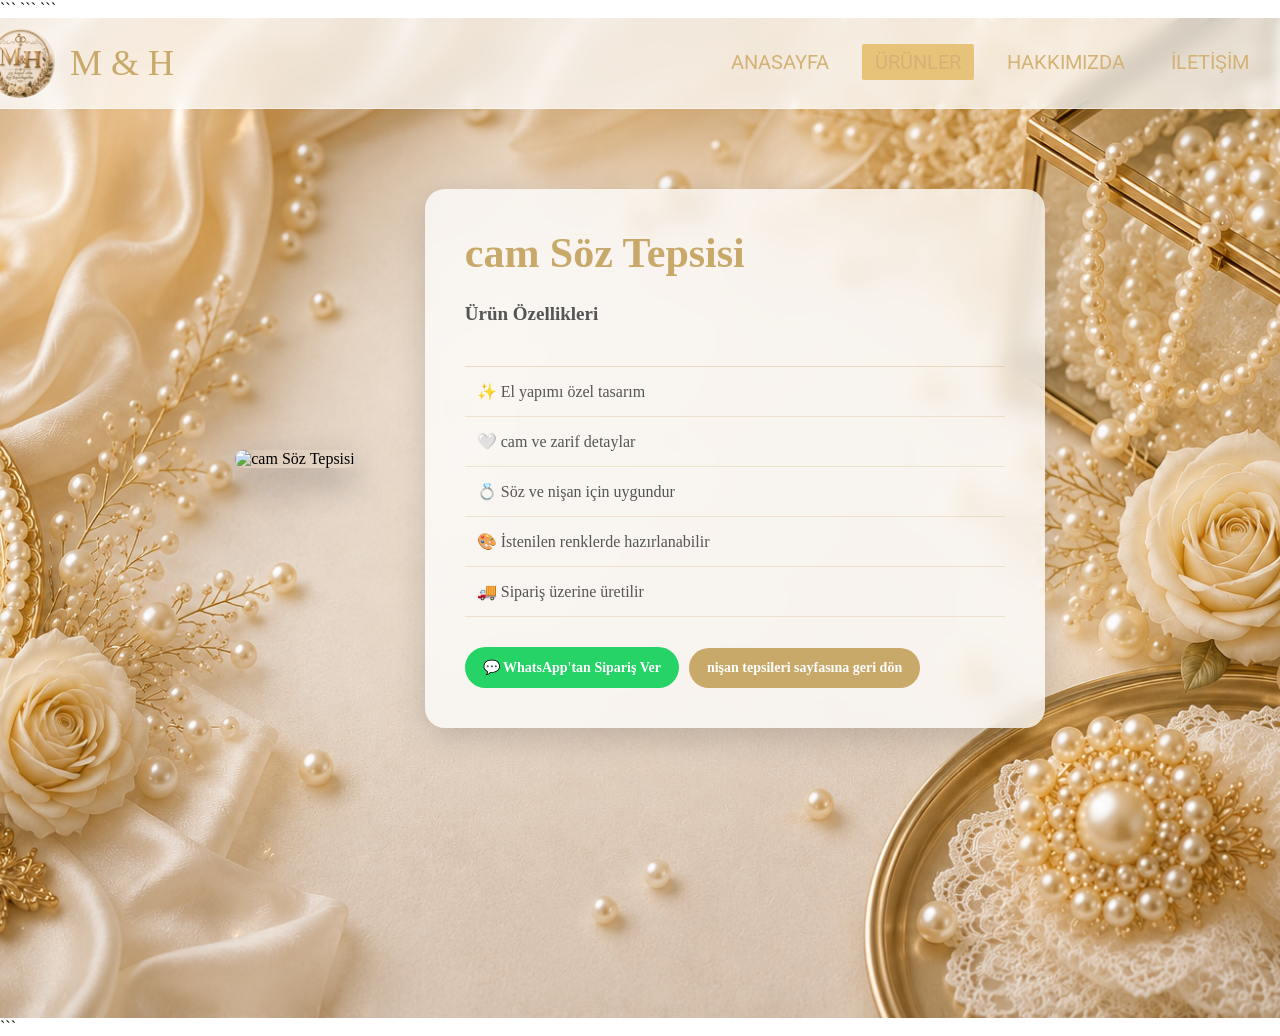
==== cam-tepsi.html @ 26f8a6e5 "Add files via upload" ====
<!DOCTYPE html>

<html lang="tr">

<head>
    <meta charset="UTF-8">
    <meta name="viewport" content="width=device-width, initial-scale=1.0">

```
<title>cam Söz Tepsisi | M&H Organizasyon</title>

<link rel="stylesheet" href="style.css">
```

</head>

<body>

```
<div class="container urunler">

    <div class="navbar">

        <div class="logo">
            <img src="logo.jpg.jpeg" alt="M&H Logo">
            <a href="index.html">M & H</a>
        </div>

        <ul>
            <li><a href="index.html">ANASAYFA</a></li>
            <li><a href="urunler.html" class="active">ÜRÜNLER</a></li>
            <li><a href="hakkimizda.html">HAKKIMIZDA</a></li>
            <li><a href="iletisim.html">İLETİŞİM</a></li>
        </ul>

    </div>


    <div class="product-detail">

        <div class="product-image">

            <img src="urunler/cam-tepsi.jpg"
                 alt="cam Söz Tepsisi">

        </div>


        <div class="product-info">

            <h1>cam Söz Tepsisi</h1>

            <p>
                <strong>Ürün Özellikleri</strong>
            </p>


            <ul class="product-features">

                <li>✨ El yapımı özel tasarım</li>

                <li>🤍 cam ve zarif detaylar</li>

                <li>💍 Söz ve nişan için uygundur</li>

                <li>🎨 İstenilen renklerde hazırlanabilir</li>

                <li>🚚 Sipariş üzerine üretilir</li>

            </ul>

            <div class="product-buttons">

                 <a 
href="https://wa.me/905074590803?text=Merhaba%2C%20Cam%20Tepsi%20hakk%C4%B1nda%20bilgi%20almak%20ve%20sipari%C5%9F%20vermek%20istiyorum."
class="whatsapp-btn"
target="_blank">

💬 WhatsApp'tan Sipariş Ver

</a>


            <a href="nisan-tepsileri.html" class="back-btn">

                nişan tepsileri sayfasına geri dön

            </a>
            </div>
           

        </div>

    </div>

</div>
```

</body>

</html>
---- style.css ----
@import url('https://fonts.googleapis.com/css2?family=Roboto:ital,wght@0,100..900;1,100..900&display=swap');
*{
    margin: 0;
    padding: 0;
}

.container{
    background: url("image.jpg.png");
    height: 100vh;
    background-size: cover;
    background-position: center;
    background-repeat: no-repeat;
}


.navbar{
    width:100%;
    height:90px;

    display:flex;
    justify-content:space-between;
    align-items:center;

    padding:0 10px;

    background:rgba(255,255,255,0.35);

    backdrop-filter: blur(12px);
    -webkit-backdrop-filter: blur(12px);

    border-bottom:1px solid rgba(255,255,255,.4);
}



.navbar .logo{
 
    display: flex;
    align-items: center;
    margin-left: -25px;
   
} 
.navbar .logo img{
    width: 70px;
    height: 70px;
    border-radius: 50%;
    object-fit: cover;
}
.navbar .logo a{

    text-decoration: none;
    font-size: 36px;
    color:#C8A96A;
    margin-left:15px;

}

.navbar ul{
  
  float: right;
  margin-right: 20px;  

}
.navbar ul li{
    list-style:none;
    display: inline-block;
    margin: 0 8px;line-height: 80px;
}
.navbar ul li a{
    color:#d4b276;
    text-decoration: none;
    font-size: 20px;
    padding: 6px 13px;
    font-family: "Roboto", sans-serif;
    transition: .3s;
}

.navbar ul li a.active,
.navbar ul li a:hover{
    background: #e7c279;
    border-radius: 2px;
}
.container .center{
    text-align: center;
    padding-top: 120px;
    font-family: sans-serif;
    user-select: none;
}

.center h1{
    color: #C8A96A;
    font-size: 70px;
    font-weight: bold;
    text-align: center;
}

.center h2{
    color: #C8A96A;
    font-size: 50px;
    font-weight: bold;
    margin-top: 10px;
    text-align: center;
}

.products{
    display: flex;
    justify-content: center;
    margin-top: 60px;
}
.center .buttons{
    margin: 35px 280px;
}
.buttons button{
    height: 50px;
    width: 150px;
    font-size: 19px;
  font-weight: bold;
    color:#C8A96A;
    background:#edf5f8;
    border:solid 1px rgb(132, 208, 220);
    cursor:pointer;
    outline:none;
    border-radius:25px;
    transition:3s;
}

.buttons button:hover{
    background:#C8A96A;
}

.urunler{
    background: url("urunler.jpg.png");
    min-height: 100vh;
    padding-bottom: 100px;
    background-size: cover;
    background-position: center;
    background-repeat: no-repeat;
}


.buttons a{
    text-decoration: none;
}
.products{
    width: 90%;
    margin: 40px auto 80px;
    display: flex;
    justify-content: center;
    gap: 30px;
    flex-wrap: wrap;
}
.product-card{
    width: 320px;
    background: rgba(255,255,255,0.90);
    border-radius: 20px;
    overflow: hidden;
    box-shadow: 0 10px 25px rgba(0,0,0,0.20);
    transition: 0.3s;
    padding-bottom: 20px;
}

.product-card:hover{
    transform: translateY(-10px);
}

.product-card img{
    width: 100%;
    height: 250px;
    object-fit: cover;
}

.product-card h3{
    margin-top: 15px;
    text-align: center;
    color: #C8A96A;
    font-size: 24px;
}

.product-card p{
    text-align: center;
    color: #555;
    padding: 10px 20px;
}

.product-card a{
    display: block;
    width: 120px;
    margin: 20px auto 0;
    padding: 10px;
    text-align: center;
    background: #C8A96A;
    color: white;
    text-decoration: none;
    border-radius: 30px;
    transition: .3s;
}

.product-card a:hover{
    background: #b89454;
}

.products{
    width: 90%;
    margin: 80px auto;
    display: flex;
    align-items: center;
    justify-content: center;
    gap: 20px;
}

.product-slider{
    display: flex;
    gap: 30px;
    overflow-x: auto;
    scroll-behavior: smooth;
    scrollbar-width: none;
}

.product-slider::-webkit-scrollbar{
    display: none;
}

.slider-btn{
    width: 50px;
    height: 50px;
    border: none;
    border-radius: 50%;
    background: #C8A96A;
    color: white;
    font-size: 28px;
    cursor: pointer;
}

.product-card{
    min-width: 320px;
    flex-shrink: 0;
}

/* Ürün Detay Sayfası */
/* Ürün Detay Sayfası */

.product-detail{
    width: 90%;
    max-width: 1200px;
    margin: 80px auto;
    display: flex;
    justify-content: center;
    align-items: center;
    gap: 70px;
}
.product-image img{
    width: 450px;
    height: 450px;
    object-fit: cover;
    border-radius: 20px;
    box-shadow: 0 15px 35px rgba(0,0,0,.30);
}
.product-info{
    width: 100%;
    max-width: 620px;
    background: rgba(255,255,255,0.75);
    backdrop-filter: blur(10px);
    padding: 40px;
    border-radius: 20px;
    box-shadow: 0 10px 30px rgba(0,0,0,.15);
    box-sizing: border-box;
}
.product-info h1{
    color:#C8A96A;
    font-size:42px;
    margin-bottom:20px;
}

.product-info p{
    color:#555;
    font-size:19px;
    line-height:1.8;
    margin-bottom:35px;
}

.back-btn{
    display:inline-block;
    padding:14px 35px;
    background:#C8A96A;
    color:white;
    text-decoration:none;
    border-radius:30px;
    font-weight:bold;
    transition:.3s;
}

.back-btn:hover{
    background:#B08D57;
}


/* ÜRÜN ÖZELLİKLERİ */

.product-features{
    list-style: none;
    padding: 0;
    margin: 0 0 30px 0;

    border-top: 1px solid rgba(200, 169, 106, 0.35);
}

.product-features li{
    padding: 15px 12px;

    color: #555;
    font-size: 16px;

    border-bottom: 1px solid rgba(200, 169, 106, 0.25);

    transition: 0.3s;
}

.product-features li:hover{
    background: rgba(200, 169, 106, 0.10);

    padding-left: 20px;

    border-radius: 8px;
}


/* WHATSAPP SİPARİŞ BUTONU */

.whatsapp-btn {
    display: inline-block;
    padding: 14px 28px;
    margin-right: 12px;
    margin-bottom: 15px;

    background: #25D366;
    color: white;

    text-decoration: none;
    font-weight: bold;

    border-radius: 30px;

    transition: 0.3s;
}

.whatsapp-btn:hover {
    transform: translateY(-3px);

    box-shadow: 0 8px 20px rgba(37, 211, 102, 0.35);
}

.product-buttons {
    display: flex !important;
    flex-direction: row !important;
    align-items: center;
    gap: 15px;
    flex-wrap: nowrap;
}

.product-buttons a {
    margin: 0 !important;
    white-space: nowrap;
}

/* BUTONLARI KARTA SIĞDIR */

.product-buttons{
    display: flex !important;
    flex-direction: row !important;
    align-items: center;
    gap: 10px;
    flex-wrap: nowrap;
    width: 100%;
}

.product-buttons a{
    margin: 0 !important;
    padding: 12px 18px !important;
    font-size: 14px;
    white-space: nowrap;
    box-sizing: border-box;
}


/* ==================================
   TÜM ÜRÜNLER SAYFASI
================================== */

.products-page{
    min-height: 100vh;

    background-image:
    linear-gradient(
        rgba(255,255,255,0.82),
        rgba(255,255,255,0.88)
    ),
    url("urunler.jpg.png");

    background-size: cover;
    background-position: center;
    background-attachment: fixed;

    padding-bottom: 70px;

    box-sizing: border-box;
}


/* MENÜ */

.products-page .navbar{

    width: 100%;

    min-height: 90px;

    padding: 12px 7%;

    display: flex;

    align-items: center;

    justify-content: space-between;

    background:
    rgba(255,255,255,0.88);

    box-sizing: border-box;

    border-bottom:
    1px solid rgba(200,169,106,0.25);

}


.products-page .logo{

    display: flex;

    align-items: center;

    gap: 13px;

}


.products-page .logo img{

    width: 70px;

    height: 70px;

    object-fit: cover;

    border-radius: 50%;

}


.products-page .logo-text{

    display: flex;

    flex-direction: column;

}


.products-page .logo-text a{

    color: #A9823D;

    text-decoration: none;

    font-size: 27px;

    font-weight: bold;

    letter-spacing: 4px;

}


.products-page .logo-text span{

    color: #765D38;

    font-size: 11px;

    letter-spacing: 2px;

    margin-top: 3px;

}


.products-page .navbar ul{

    display: flex;

    align-items: center;

    gap: 50px;

    list-style: none;

    margin: 0;

    padding: 0;

}


.products-page .navbar ul a{

    color: #3F3930;

    text-decoration: none;

    font-size: 16px;

    letter-spacing: 1px;

    padding-bottom: 8px;

    transition: 0.3s;

}


.products-page .navbar ul a:hover{

    color: #B48A43;

}


.products-page .navbar ul a.active{

    color: #B48A43;

    border-bottom:
    2px solid #C8A96A;

}


/* BAŞLIK */

.products-header{

    width: 90%;

    max-width: 1100px;

    margin: 35px auto 25px;

    text-align: center;

}


.products-header h1{

    color: #A77D38;

    font-size: 48px;

    font-weight: 500;

    letter-spacing: 2px;

    margin: 0;

}


.title-line{

    color: #C8A96A;

    font-size: 27px;

    margin: 4px 0;

}


.products-header h2{

    color: #51483D;

    font-size: 19px;

    font-weight: 400;

    letter-spacing: 2px;

    margin: 5px 0;

}


/* ÜRÜNLER */

.all-products{

    width: 88%;

    max-width: 1100px;

    margin: 20px auto;

    display: flex;

    flex-direction: column;

    gap: 16px;

}


/* YUVARLAK ÜRÜN KARTI */

.all-product-card{

    width: 100%;

    min-height: 195px;

    display: flex;

    align-items: center;

    gap: 28px;

    padding: 10px 28px 10px 18px;

    background:
    rgba(255,255,255,0.84);

    border:
    1px solid
    rgba(255,255,255,0.9);

    border-radius: 55px;

    box-shadow:
    0 12px 28px
    rgba(105,76,35,0.14);

    box-sizing: border-box;

    overflow: hidden;

    transition: 0.3s;

}


.all-product-card:hover{

    transform:
    translateY(-3px);

    box-shadow:
    0 18px 35px
    rgba(105,76,35,0.20);

}


/* FOTOĞRAF */

.product-photo{

    width: 290px;

    height: 170px;

    flex-shrink: 0;

    overflow: hidden;

    border-radius: 42px;

}


.product-photo img{

    width: 100%;

    height: 100%;

    display: block;

    object-fit: cover;

}


/* ÜRÜN YAZILARI */

.all-product-info{

    flex: 1;

    padding: 5px 0;

}


.all-product-info h3{

    color: #A77D38;

    font-size: 28px;

    font-weight: 600;

    margin:
    0 0 10px;

}


.all-product-info p{

    color: #51483D;

    font-size: 17px;

    line-height: 1.6;

    margin:
    0 0 18px;

}


/* ÜRÜNÜ İNCELE BUTONU */

.product-detail-btn{

    display: inline-flex;

    align-items: center;

    justify-content: center;

    gap: 18px;

    min-width: 155px;

    padding:
    12px 22px;

    background:
    linear-gradient(
        135deg,
        #B98B3E,
        #D1AF6C
    );

    color: white;

    text-decoration: none;

    font-size: 16px;

    font-weight: bold;

    border-radius: 30px;

    box-sizing: border-box;

    transition: 0.3s;

}


.product-detail-btn:hover{

    transform:
    translateY(-2px);

    box-shadow:
    0 8px 18px
    rgba(174,126,50,0.30);

}


.product-detail-btn span{

    font-size: 22px;

}


/* TELEFON VE KÜÇÜK EKRAN */

@media(max-width: 800px){

    .products-page .navbar{

        flex-direction: column;

        gap: 15px;

        padding:
        15px 20px;

    }


    .products-page .navbar ul{

        gap: 18px;

        flex-wrap: wrap;

        justify-content: center;

    }


    .products-page .navbar ul a{

        font-size: 13px;

    }


    .products-header h1{

        font-size: 33px;

    }


    .products-header h2{

        font-size: 14px;

        line-height: 1.6;

    }


    .all-products{

        width: 92%;

    }


    .all-product-card{

        min-height: auto;

        flex-direction: column;

        align-items: stretch;

        padding: 15px;

        border-radius: 35px;

        gap: 15px;

    }


    .product-photo{

        width: 100%;

        height: 220px;

        border-radius: 27px;

    }


    .all-product-info{

        text-align: center;

        padding:
        5px 10px 12px;

    }


    .all-product-info h3{

        font-size: 24px;

    }


    .all-product-info p{

        font-size: 15px;

    }

}

.navbar{
    background: rgba(255, 255, 255, 0.75) !important;
    backdrop-filter: blur(8px);
}
/* ==================================================
   NİŞAN TEPSİLERİ VE HEDİYELİKLER SAYFASI
================================================== */

.products .product-slider{
    gap: 25px;
    justify-content: center;
}


/* ÜRÜN KARTLARI */

.products .product-slider .product-card{
    width: 270px;
    min-width: 270px;

    height: 370px;
    min-height: 370px;

    padding: 0;

    overflow: hidden;

    display: flex;
    flex-direction: column;

    box-sizing: border-box;
}


/* ÜRÜN FOTOĞRAFLARI */

.products .product-slider .product-card img{
    width: 100%;

    height: 200px;

    object-fit: cover;

    flex-shrink: 0;
}


/* ÜRÜN BAŞLIĞI */

.products .product-slider .product-card h3{
    font-size: 22px;

    margin: 12px 10px 5px;
}


/* ÜRÜN AÇIKLAMASI */

.products .product-slider .product-card p{
    font-size: 15px;

    margin: 3px 10px 8px;
}


/* İNCELE BUTONU */

.products .product-slider .product-card a{
    padding: 9px 30px;

    margin: auto auto 14px;

    font-size: 15px;
}
/* ==================================================
   TÜM ÜRÜNLERİMİZ - KARTLAR YAN YANA VE ALT ALTA
================================================== */

.products-page .all-products{
    width: 90%;
    max-width: 1100px;

    margin: 30px auto;

    display: grid;

    grid-template-columns: repeat(2, 1fr);

    gap: 25px;

    box-sizing: border-box;
}


/* ÜRÜN KUTULARI */

.products-page .all-product-card{
    width: 100%;

    min-height: 390px;

    margin: 0;

    padding: 15px;

    display: flex;

    flex-direction: column;

    align-items: center;

    justify-content: flex-start;

    box-sizing: border-box;

    overflow: hidden;

    border-radius: 35px;

    text-align: center;
}


/* ÜRÜN FOTOĞRAFI */

.products-page .product-photo{
    width: 100%;

    height: 210px;

    flex-shrink: 0;

    overflow: hidden;

    border-radius: 25px;
}


.products-page .product-photo img{
    width: 100%;

    height: 100%;

    display: block;

    object-fit: cover;
}


/* ÜRÜN BİLGİLERİ */

.products-page .all-product-info{
    width: 100%;

    padding: 12px 5px 0;

    box-sizing: border-box;
}


.products-page .all-product-info h3{
    font-size: 23px;

    margin: 0 0 8px;
}


.products-page .all-product-info p{
    font-size: 15px;

    margin: 0 0 12px;

    line-height: 1.4;
}


/* ÜRÜNÜ İNCELE BUTONU */

.products-page .product-detail-btn{
    display: inline-flex;

    align-items: center;

    justify-content: center;

    gap: 10px;

    padding: 9px 22px;

    min-width: 140px;

    font-size: 14px;
}


.products-page .product-detail-btn span{
    font-size: 18px;
}


/* ==================================================
   TELEFON EKRANINDA TEK SÜTUN
================================================== */

@media screen and (max-width: 700px){

    .products-page .all-products{
        width: 90%;

        grid-template-columns: 1fr;
    }

}



/* ÜRÜNLER SAYFASINDAKİ KARTLARI BİRAZ KÜÇÜLT */

.products-page .all-products{
    max-width: 850px;
    gap: 20px;
}


.products-page .all-product-card{
    min-height: 340px;
    padding: 12px;
    border-radius: 30px;
}


.products-page .product-photo{
    height: 175px;
    border-radius: 22px;
}


.products-page .all-product-info{
    padding-top: 8px;
}


.products-page .all-product-info h3{
    font-size: 21px;
    margin-bottom: 5px;
}


.products-page .all-product-info p{
    font-size: 14px;
    margin-bottom: 9px;
}


.products-page .product-detail-btn{
    padding: 8px 18px;
    min-width: 125px;
    font-size: 13px;
}

.geri-btn {
    display: inline-block;
    margin: 20px 0;
    padding: 10px 20px;
    background: #c9a24d;
    color: white;
    text-decoration: none;
    border-radius: 8px;
    transition: 0.3s;
}

.geri-btn:hover {
    background: #a68132;
}



/* =========================================
   KINA HEDİYELİĞİ DETAY SAYFASI
========================================= */

.urun-detay-sayfasi {
    margin: 0;
    padding: 45px 30px;

    background-image:
        linear-gradient(
            rgba(255, 248, 235, 0.45),
            rgba(255, 248, 235, 0.45)
        ),
        url("arka-plan.jpg");

    background-size: cover;
    background-position: center;
    background-attachment: fixed;
}


/* FOTOĞRAF VE BİLGİ KARTINI ORTALA */

.urun-detay-container {
    width: 90%;
    max-width: 1180px;

    margin: 0 auto;

    display: flex;
    align-items: center;
    justify-content: center;

    gap: 55px;
}


/* SOLDAKİ ÜRÜN FOTOĞRAFI */

.urun-detay-resim {
    width: 430px;

    flex-shrink: 0;
}


.urun-detay-resim img {
    width: 430px;
    height: 430px;

    display: block;

    object-fit: cover;

    border-radius: 22px;

    box-shadow:
        0 12px 30px
        rgba(80, 50, 15, 0.20);
}


/* SAĞDAKİ ÜRÜN BİLGİ KARTI */

.urun-detay-bilgi {
    width: 530px;

    padding: 35px 40px;

    box-sizing: border-box;

    border-radius: 25px;

    background:
        rgba(250, 248, 244, 0.92);

    box-shadow:
        0 12px 30px
        rgba(80, 50, 15, 0.18);
}


/* ÜRÜN ADI */

.urun-detay-bilgi h1 {
    margin: 0 0 20px;

    color: #b39455;

    font-family: Georgia, serif;

    font-size: 40px;
}


/* ÜRÜN ÖZELLİKLERİ BAŞLIĞI */

.urun-detay-bilgi h2 {
    margin: 0 0 25px;

    color: #4d4d4d;

    font-size: 20px;
}


/* ÖZELLİK SATIRLARI */

.ozellik {
    display: flex;

    align-items: center;

    gap: 12px;

    min-height: 52px;

    padding: 0 12px;

    box-sizing: border-box;

    border-top:
        1px solid
        #ded6c8;
}


.ozellik:last-of-type {
    border-bottom:
        1px solid
        #ded6c8;
}


.ozellik span {
    font-size: 18px;
}


.ozellik p {
    margin: 0;

    color: #666;

    font-size: 16px;
}


/* BUTONLAR */

.urun-butonu {
    display: flex;

    align-items: center;

    gap: 12px;

    margin-top: 25px;
}


.urun-detay-bilgi .whatsapp-btn,
.urun-detay-bilgi .geri-btn {
    display: flex;

    align-items: center;
    justify-content: center;

    height: 48px;

    padding: 0 17px;

    margin: 0;

    box-sizing: border-box;

    border-radius: 25px;

    color: white;

    text-decoration: none;

    font-size: 14px;

    font-weight: bold;

    white-space: nowrap;
}


/* WHATSAPP */

.urun-detay-bilgi .whatsapp-btn {
    background:
        linear-gradient(
            135deg,
            #21c86a,
            #18a957
        );
}


/* GERİ DÖN */

.urun-detay-bilgi .geri-btn {
    background:
        linear-gradient(
            135deg,
            #b79653,
            #d0b06b
        );
}


/* BUTON HAREKETİ */

.urun-detay-bilgi .whatsapp-btn:hover,
.urun-detay-bilgi .geri-btn:hover {
    transform: translateY(-2px);

    box-shadow:
        0 7px 15px
        rgba(0, 0, 0, 0.15);
}


/* TABLET VE TELEFON */

@media screen and (max-width: 1000px) {

    .urun-detay-sayfasi {
        padding: 35px 20px;
    }


    .urun-detay-container {
        flex-direction: column;

        gap: 30px;
    }


    .urun-detay-resim {
        width: 100%;

        max-width: 430px;
    }


    .urun-detay-resim img {
        width: 100%;
        height: 430px;
    }


    .urun-detay-bilgi {
        width: 100%;

        max-width: 530px;
    }

}


@media screen and (max-width: 600px) {

    .urun-detay-sayfasi {
        padding: 25px 15px;
    }


    .urun-detay-resim img {
        height: 330px;
    }


    .urun-detay-bilgi {
        padding: 28px 20px;
    }


    .urun-detay-bilgi h1 {
        font-size: 34px;
    }


    .urun-butonu {
        flex-direction: column;
    }


    .urun-detay-bilgi .whatsapp-btn,
    .urun-detay-bilgi .geri-btn {
        width: 100%;
    }

}




/* =========================================
   HAKKIMIZDA SAYFASI
========================================= */

.hakkimizda {
    width: 90%;
    max-width: 1100px;

    margin: 0 auto;

    padding: 45px 0 60px;
}


/* BAŞLIK */

.hakkimizda-baslik {
    text-align: center;

    margin-bottom: 35px;
}


.hakkimizda-baslik h1 {
    margin-bottom: 12px;

    color: #b39455;

    font-family: Georgia, serif;

    font-size: 48px;
}


.hakkimizda-baslik p {
    max-width: 650px;

    margin: 0 auto;

    color: #666;

    font-size: 18px;

    line-height: 1.7;
}


/* ANA YAZI KARTI */

.hakkimizda-kart {
    max-width: 850px;

    margin: 0 auto 35px;

    padding: 35px 45px;

    box-sizing: border-box;

    background:
        rgba(255, 252, 247, 0.92);

    border-radius: 25px;

    box-shadow:
        0 10px 28px
        rgba(90, 65, 25, 0.15);

    text-align: center;
}


.hakkimizda-kart h2 {
    margin-top: 0;

    color: #b39455;

    font-family: Georgia, serif;

    font-size: 30px;
}


.hakkimizda-kart p {
    color: #5f5f5f;

    font-size: 17px;

    line-height: 1.8;
}


/* ÜÇ ÖZELLİK KUTUSU */

.hakkimizda-ozellikler {
    display: flex;

    justify-content: center;

    gap: 25px;

    margin-bottom: 35px;
}


.hakkimizda-ozellik {
    width: 300px;

    padding: 28px 22px;

    box-sizing: border-box;

    background:
        rgba(255, 252, 247, 0.92);

    border-radius: 22px;

    box-shadow:
        0 8px 22px
        rgba(90, 65, 25, 0.13);

    text-align: center;

    transition: 0.3s;
}


.hakkimizda-ozellik:hover {
    transform:
        translateY(-6px);
}


.hakkimizda-ozellik span {
    display: block;

    margin-bottom: 12px;

    font-size: 35px;
}


.hakkimizda-ozellik h3 {
    margin: 0 0 10px;

    color: #b39455;

    font-family: Georgia, serif;

    font-size: 21px;
}


.hakkimizda-ozellik p {
    margin: 0;

    color: #666;

    font-size: 15px;

    line-height: 1.6;
}


/* İLETİŞİM BUTONU */

.hakkimizda-buton {
    text-align: center;
}


.hakkimizda-buton a {
    display: inline-block;

    padding: 14px 32px;

    border-radius: 28px;

    background:
        linear-gradient(
            135deg,
            #b39455,
            #d1b06b
        );

    color: white;

    text-decoration: none;

    font-weight: bold;

    transition: 0.3s;
}


.hakkimizda-buton a:hover {
    transform:
        translateY(-3px);

    box-shadow:
        0 7px 16px
        rgba(90, 65, 25, 0.22);
}


/* TELEFON VE TABLET */

@media screen and (max-width: 800px) {

    .hakkimizda {
        padding-top: 30px;
    }


    .hakkimizda-baslik h1 {
        font-size: 40px;
    }


    .hakkimizda-ozellikler {
        flex-direction: column;

        align-items: center;
    }


    .hakkimizda-ozellik {
        width: 100%;

        max-width: 380px;
    }

}


@media screen and (max-width: 550px) {

    .hakkimizda {
        width: 92%;
    }


    .hakkimizda-baslik h1 {
        font-size: 34px;
    }


    .hakkimizda-baslik p {
        font-size: 16px;
    }


    .hakkimizda-kart {
        padding: 28px 20px;
    }


    .hakkimizda-kart h2 {
        font-size: 26px;
    }


    .hakkimizda-kart p {
        font-size: 15px;
    }

}
/* =====================================
   HAKKIMIZDA SAYFASI ARKA PLANI
===================================== */

body.hakkimizda-sayfasi {

    min-height: 100vh;

    background-image:
        linear-gradient(
            rgba(255, 248, 238, 0.35),
            rgba(255, 248, 238, 0.35)
        ),
        url("hakkımzda.jpg.png");

    background-size: cover;

    background-position: center;

    background-repeat: no-repeat;

    background-attachment: fixed;
}

body.hakkimizda-sayfasi {
    background-image: url("hakkımzda.jpg") !important;
    background-size: cover !important;
    background-position: center !important;
    background-repeat: no-repeat !important;
    background-attachment: fixed !important;
    min-height: 100vh;
}

/* HAKKIMIZDA SAYFASINA ÖZEL ARKA PLAN */

body.hakkimizda-sayfasi {
    margin: 0;
    min-height: 100vh;
}


body.hakkimizda-sayfasi .hakkimizda-container {
    min-height: 100vh;

    background-image:
        linear-gradient(
            rgba(255, 248, 238, 0.30),
            rgba(255, 248, 238, 0.30)
        ),
        url("hakkımzda.jpg");

    background-size: cover;

    background-position: center;

    background-repeat: no-repeat;

    background-attachment: fixed;
}




/* =========================================
   İLETİŞİM SAYFASI
========================================= */

.iletisim {
    width: 90%;
    max-width: 1100px;

    margin: 0 auto;

    padding: 45px 0 65px;
}


/* BAŞLIK */

.iletisim-baslik {
    text-align: center;

    margin-bottom: 35px;
}


.iletisim-baslik h1 {
    margin: 0 0 12px;

    color: #b39455;

    font-family: Georgia, serif;

    font-size: 45px;
}


.iletisim-baslik p {
    max-width: 650px;

    margin: 0 auto;

    color: #666;

    font-size: 17px;

    line-height: 1.7;
}


/* SOL VE SAĞ KARTLAR */

.iletisim-alani {
    display: flex;

    justify-content: center;

    align-items: stretch;

    gap: 30px;
}


/* SOL: İLETİŞİM BİLGİLERİ */

.iletisim-bilgileri {
    width: 48%;

    padding: 38px 42px;

    box-sizing: border-box;

    border-radius: 25px;

    background:
        rgba(255, 252, 247, 0.94);

    box-shadow:
        0 10px 28px
        rgba(90, 65, 25, 0.15);
}


.iletisim-bilgileri h2 {
    margin: 0 0 15px;

    color: #b39455;

    font-family: Georgia, serif;

    font-size: 30px;
}


.iletisim-aciklama {
    margin-bottom: 28px;

    color: #666;

    font-size: 16px;

    line-height: 1.7;
}


/* İLETİŞİM SATIRLARI */

.iletisim-satir {
    display: flex;

    align-items: center;

    gap: 15px;

    padding: 15px 0;

    border-top:
        1px solid
        #e6ddcf;
}


.iletisim-satir span {
    width: 42px;
    height: 42px;

    display: flex;

    align-items: center;
    justify-content: center;

    flex-shrink: 0;

    border-radius: 50%;

    background:
        #f2e7d3;

    font-size: 20px;
}


.iletisim-satir strong {
    color: #555;

    font-size: 16px;
}


.iletisim-satir p {
    margin: 4px 0 0;

    color: #777;

    font-size: 14px;
}


/* WHATSAPP BUTONU */

.iletisim-whatsapp {
    display: block;

    margin-top: 25px;

    padding: 14px 20px;

    border-radius: 28px;

    background:
        linear-gradient(
            135deg,
            #21c86a,
            #18a957
        );

    color: white;

    text-align: center;

    text-decoration: none;

    font-weight: bold;

    transition: 0.3s;
}


.iletisim-whatsapp:hover {
    transform:
        translateY(-3px);

    box-shadow:
        0 7px 16px
        rgba(20, 130, 65, 0.25);
}


/* SAĞ: MESAJ FORMU */

.iletisim-form-kart {
    width: 48%;

    padding: 38px 42px;

    box-sizing: border-box;

    border-radius: 25px;

    background:
        rgba(255, 252, 247, 0.94);

    box-shadow:
        0 10px 28px
        rgba(90, 65, 25, 0.15);
}


.iletisim-form-kart h2 {
    margin: 0 0 25px;

    color: #b39455;

    font-family: Georgia, serif;

    font-size: 30px;
}


/* FORM */

.iletisim-form-kart form {
    display: flex;

    flex-direction: column;
}


.iletisim-form-kart label {
    margin-bottom: 7px;

    color: #555;

    font-size: 14px;

    font-weight: bold;
}


.iletisim-form-kart input,
.iletisim-form-kart textarea {
    width: 100%;

    margin-bottom: 18px;

    padding: 13px 15px;

    box-sizing: border-box;

    border:
        1px solid
        #ddd2c2;

    border-radius: 12px;

    outline: none;

    background:
        rgba(255, 255, 255, 0.8);

    color: #555;

    font-family: Arial, sans-serif;

    font-size: 14px;
}


.iletisim-form-kart input:focus,
.iletisim-form-kart textarea:focus {
    border-color:
        #b39455;

    box-shadow:
        0 0 0 3px
        rgba(179, 148, 85, 0.12);
}


.iletisim-form-kart textarea {
    min-height: 110px;

    resize: vertical;
}


/* MESAJ GÖNDER BUTONU */

.iletisim-form-kart button {
    padding: 14px 20px;

    border: none;

    border-radius: 28px;

    background:
        linear-gradient(
            135deg,
            #b39455,
            #d1b06b
        );

    color: white;

    font-size: 15px;

    font-weight: bold;

    cursor: pointer;

    transition: 0.3s;
}


.iletisim-form-kart button:hover {
    transform:
        translateY(-3px);

    box-shadow:
        0 7px 16px
        rgba(90, 65, 25, 0.22);
}


/* TABLET VE TELEFON */

@media screen and (max-width: 850px) {

    .iletisim-alani {
        flex-direction: column;

        align-items: center;
    }


    .iletisim-bilgileri,
    .iletisim-form-kart {
        width: 100%;

        max-width: 600px;
    }

}


@media screen and (max-width: 550px) {

    .iletisim {
        width: 92%;

        padding-top: 30px;
    }


    .iletisim-baslik h1 {
        font-size: 34px;
    }


    .iletisim-bilgileri,
    .iletisim-form-kart {
        padding: 28px 22px;
    }


    .iletisim-bilgileri h2,
    .iletisim-form-kart h2 {
        font-size: 26px;
    }

}



/* =========================================
   INSTAGRAM VE ADRES BÖLÜMÜ
========================================= */

.sosyal-bilgi {
    display: flex;

    align-items: flex-start;

    gap: 15px;

    padding: 18px 0;

    border-top:
        1px solid
        #e6ddcf;
}


.sosyal-bilgi span {
    width: 45px;
    height: 45px;

    display: flex;

    align-items: center;
    justify-content: center;

    flex-shrink: 0;

    border-radius: 50%;

    background:
        #f2e7d3;

    font-size: 21px;
}


.sosyal-bilgi strong {
    display: block;

    margin-bottom: 6px;

    color: #555;

    font-size: 16px;
}


.sosyal-bilgi p {
    margin: 0;

    color: #777;

    font-size: 14px;

    line-height: 1.6;
}


/* INSTAGRAM BUTONU */

.instagram-btn {
    display: block;

    margin: 5px 0 25px;

    padding: 14px 18px;

    border-radius: 28px;

    background:
        linear-gradient(
            135deg,
            #b39455,
            #d1b06b
        );

    color: white;

    text-align: center;

    text-decoration: none;

    font-weight: bold;

    transition: 0.3s;
}


.instagram-btn:hover {
    transform:
        translateY(-3px);

    box-shadow:
        0 7px 16px
        rgba(90, 65, 25, 0.22);
}


.adres-bilgisi {
    margin-top: 10px;
}


/* =====================================
   ANA SAYFA - TELEFON DÜZELTMESİ
===================================== */

@media screen and (max-width: 600px) {

    * {
        box-sizing: border-box;
    }


    html,
    body {
        width: 100%;
        margin: 0;
        padding: 0;
        overflow-x: hidden;
    }


    /* ANA SAYFA ARKA PLANI */

    .container {
        width: 100%;
        min-height: 100vh;
        height: auto;

        background-position: center;
        background-size: cover;
    }


    /* ÜST BÖLÜM */

    .navbar {
        width: 100%;
        height: auto !important;
        min-height: 110px;

        display: flex !important;
        flex-direction: column !important;

        align-items: center !important;
        justify-content: center !important;

        padding: 10px 5px !important;

        margin: 0 !important;
    }


    /* LOGO */

    .navbar .logo {
        display: flex !important;

        align-items: center !important;
        justify-content: center !important;

        margin: 0 0 8px 0 !important;
    }


    .navbar .logo img {
        width: 58px !important;
        height: 58px !important;

        border-radius: 50%;
        object-fit: cover;
    }


    .navbar .logo a {
        margin-left: 9px !important;

        font-size: 28px !important;

        white-space: nowrap;
    }


    /* MENÜ */

    .navbar ul {
        width: 100% !important;

        display: flex !important;
        flex-direction: row !important;

        align-items: center !important;
        justify-content: center !important;

        flex-wrap: wrap !important;

        gap: 2px !important;

        margin: 0 !important;
        padding: 0 !important;

        list-style: none;
    }


    .navbar ul li {
        display: block !important;

        margin: 0 !important;
        padding: 0 !important;

        line-height: normal !important;
    }


    .navbar ul li a {
        display: block !important;

        padding: 5px 6px !important;

        font-size: 9px !important;

        line-height: normal !important;

        white-space: nowrap;
    }


    /* ANA SAYFA YAZILARI */

    .container .center {
        width: 100% !important;

        margin: 0 !important;

        padding: 65px 12px 30px !important;

        text-align: center !important;
    }


    .center h1 {
        width: 100% !important;

        margin: 0 auto 12px !important;

        padding: 0 !important;

        font-size: 39px !important;

        line-height: 1.12 !important;

        text-align: center !important;

        word-break: normal !important;

        overflow-wrap: normal !important;
    }


    .center h2 {
        width: 100% !important;

        margin: 0 auto !important;

        padding: 0 !important;

        font-size: 22px !important;

        line-height: 1.35 !important;

        text-align: center !important;
    }


    /* BUTONLAR */

    .center .buttons {
        width: 100% !important;

        display: flex !important;

        flex-direction: column !important;

        align-items: center !important;

        justify-content: center !important;

        gap: 10px !important;

        margin: 28px 0 0 0 !important;

        padding: 0 !important;
    }


    .buttons button {
        width: 170px !important;

        height: 45px !important;

        margin: 0 !important;

        font-size: 15px !important;
    }

}

/* TELEFONDA MENÜYÜ YAN YANA YAP */

@media screen and (max-width: 600px) {

    .navbar ul {
        display: flex !important;

        flex-direction: row !important;

        justify-content: center !important;

        align-items: center !important;

        flex-wrap: nowrap !important;

        gap: 8px !important;

        width: 100% !important;

        margin: 0 !important;

        padding: 0 !important;
    }


    .navbar ul li {
        display: inline-block !important;

        width: auto !important;

        margin: 0 !important;

        padding: 0 !important;

        line-height: normal !important;
    }


    .navbar ul li a {
        display: inline-block !important;

        font-size: 9px !important;

        line-height: 1 !important;

        padding: 7px 3px !important;

        white-space: nowrap !important;
    }

}


/* =====================================
   ÜRÜN DETAY SAYFALARI - TELEFON AYARI
===================================== */

@media screen and (max-width: 600px) {

    /* Sayfanın sağa taşmasını engeller */
    html,
    body {
        width: 100%;
        overflow-x: hidden;
    }


    /* Ürün detay alanı */
    .product-detail {
        width: 92% !important;

        max-width: 420px !important;

        min-height: auto !important;

        display: flex !important;

        flex-direction: column !important;

        align-items: center !important;

        justify-content: center !important;

        gap: 20px !important;

        margin: 25px auto !important;

        padding: 18px !important;

        box-sizing: border-box !important;
    }


    /* Ürün fotoğrafı */
    .product-image {
        width: 100% !important;

        height: auto !important;

        margin: 0 !important;

        padding: 0 !important;
    }


    .product-image img {
        display: block !important;

        width: 100% !important;

        height: 260px !important;

        max-width: 100% !important;

        object-fit: cover !important;

        border-radius: 18px !important;
    }


    /* Ürün bilgi kartı */
    .product-info {
        width: 100% !important;

        max-width: 100% !important;

        min-height: auto !important;

        margin: 0 !important;

        padding: 20px 15px !important;

        box-sizing: border-box !important;
    }


    /* Ürün adı */
    .product-info h1 {
        width: 100% !important;

        margin: 0 0 15px !important;

        font-size: 32px !important;

        line-height: 1.2 !important;

        text-align: center !important;
    }


    /* Ürün özellikleri başlığı */
    .product-info p {
        margin: 0 0 12px !important;

        font-size: 18px !important;

        text-align: center !important;
    }


    /* Özellik listesi */
    .product-features {
        width: 100% !important;

        margin: 0 !important;

        padding: 0 !important;

        list-style: none !important;
    }


    .product-features li {
        width: 100% !important;

        margin: 0 !important;

        padding: 12px 8px !important;

        font-size: 15px !important;

        line-height: 1.4 !important;

        box-sizing: border-box !important;
    }


    /* Sipariş ve geri dön butonları */
    .product-buttons {
        width: 100% !important;

        display: flex !important;

        flex-direction: column !important;

        align-items: center !important;

        gap: 10px !important;

        margin-top: 18px !important;
    }


    .product-buttons a {
        width: 100% !important;

        max-width: 260px !important;

        padding: 13px 10px !important;

        font-size: 14px !important;

        text-align: center !important;

        box-sizing: border-box !important;
    }

}
.product-slider {
    display: flex;
    gap: 25px;
    overflow-x: auto;
    scroll-behavior: smooth;
    scroll-snap-type: x mandatory;
    -webkit-overflow-scrolling: touch;
}

.product-slider::-webkit-scrollbar {
    display: none;
}

.product-card {
    flex: 0 0 auto;
    scroll-snap-align: center;
}

@media (max-width: 768px) {

    .product-slider {
        display: flex;
        overflow-x: auto;
        width: 100%;
        padding: 10px;
    }

    .product-card {
        display: block;
        min-width: 85%;
        flex: 0 0 85%;
    }

}


/* MOBİL ÜRÜNLER SAYFASI DÜZENİ */
@media (max-width:768px) {

    .all-products {
        display: flex;
        flex-direction: column;
        align-items: center;
        width: 100%;
        gap: 25px;
        padding: 0 15px;
    }


    .all-product-card {
        display: flex;
        flex-direction: column;
        width: 90%;
        max-width: 350px;
        height: auto;
        margin: 0 auto;
    }


    .product-photo {
        width: 100%;
        height: auto;
    }


    .product-photo img {
        width: 100%;
        height: auto;
        object-fit: cover;
    }


    .all-product-info {
        width: 100%;
        text-align: center;
    }

}

/* ÜRÜNLER SAYFASI TELEFON SON DÜZENLEME */
@media screen and (max-width:768px){

    .products-page .all-products{
        display:flex !important;
        flex-direction:column !important;
        width:92% !important;
        max-width:400px !important;
        margin:20px auto !important;
        gap:20px !important;
    }


    .products-page .all-product-card{
        display:flex !important;
        flex-direction:column !important;
        width:100% !important;
        min-height:auto !important;
        height:auto !important;
        padding:15px !important;
        overflow:visible !important;
    }


    .products-page .product-photo{
        width:100% !important;
        height:200px !important;
    }


    .products-page .product-photo img{
        width:100% !important;
        height:100% !important;
        object-fit:cover !important;
    }


    .products-page .all-product-info{
        display:block !important;
        width:100% !important;
    }

}
@media screen and (max-width:768px){

    .products-page .all-product-card{
        display:flex !important;
        visibility:visible !important;
        opacity:1 !important;
        position:relative !important;
        transform:none !important;
    }

    .products-page .all-products{
        display:flex !important;
        flex-direction:column !important;
        overflow:visible !important;
        height:auto !important;
        max-height:none !important;
    }

}


/* HEDİYELİKLER SAYFASI TELEFON DÜZENİ */
@media screen and (max-width:600px){

    .products{
        width:100%;
        margin:30px auto;
        gap:10px;
        overflow:hidden;
    }


    .product-slider{
        width:100%;
        padding:10px;
        gap:15px;
    }


    .products .product-slider .product-card{

        min-width:85% !important;
        width:85% !important;

        height:auto !important;
        min-height:330px;

        border-radius:20px;

    }


    .products .product-slider .product-card img{

        width:100%;
        height:170px;

        object-fit:cover;

    }


    .product-card h3{

        font-size:20px !important;

    }


    .product-card p{

        font-size:14px !important;

    }


    .product-card a{

        width:110px;

        padding:8px;

        font-size:14px;

    }


    .slider-btn{

        width:35px;
        height:35px;

        font-size:20px;

        flex-shrink:0;

    }

}

@media screen and (max-width:600px){

    .products .product-slider{
        justify-content:flex-start !important;
        padding-left:10px;
    }

    .products .product-slider .product-card{
        min-width:85% !important;
        flex:0 0 85% !important;
    }

}









/* =====================================
   NİŞAN TEPSİLERİ - HEDİYELİKLER
   TELEFON SLIDER DÜZENİ
===================================== */

@media screen and (max-width:600px){

    .products{
        width:100% !important;
        margin:30px auto !important;
        display:flex !important;
        align-items:center !important;
        gap:8px !important;
        overflow:hidden !important;
    }


    .products .product-slider{

        width:100% !important;

        display:flex !important;

        justify-content:flex-start !important;

        gap:15px !important;

        overflow-x:auto !important;

        padding:10px !important;

        scroll-behavior:smooth;

        scroll-snap-type:x mandatory;

    }


    .products .product-slider .product-card{

        width:85% !important;

        min-width:85% !important;

        flex:0 0 85% !important;

        height:auto !important;

        min-height:340px !important;

        scroll-snap-align:center;

    }


    .products .product-slider .product-card img{

        width:100% !important;

        height:180px !important;

        object-fit:cover !important;

    }


    .products .product-slider .product-card h3{

        font-size:20px !important;

        margin-top:12px;

    }


    .products .product-slider .product-card p{

        font-size:14px !important;

    }


    .products .product-slider .product-card a{

        width:110px !important;

        padding:8px !important;

        font-size:14px !important;

    }


    .products .slider-btn{

        width:35px !important;

        height:35px !important;

        font-size:20px !important;

        flex-shrink:0;

    }

}
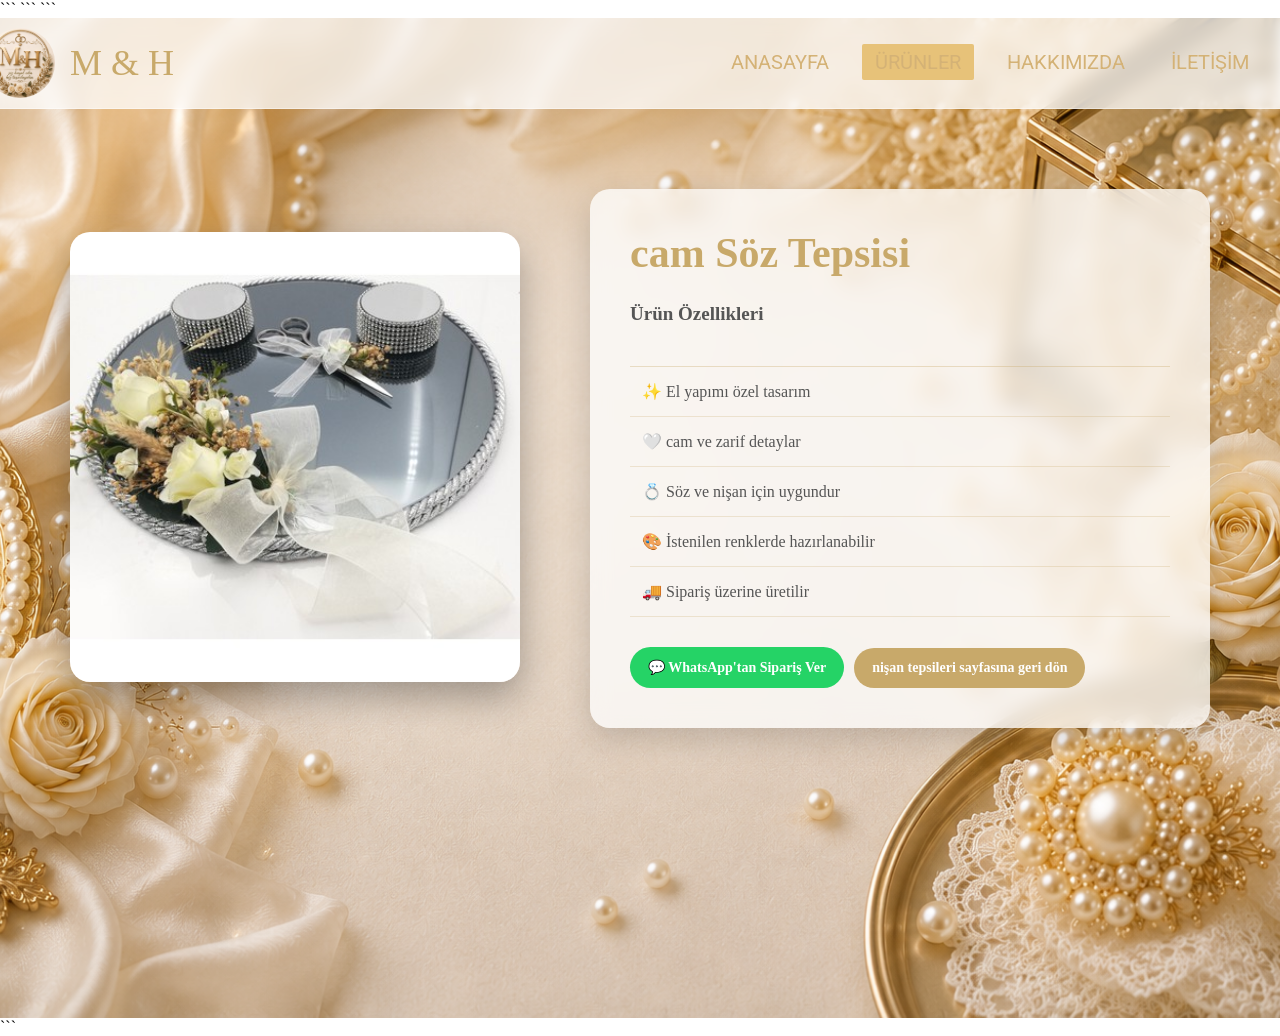
==== commit 9eb30706: "Fix HTML formatting and structure" ====
--- a/cam-tepsi.html
+++ b/cam-tepsi.html
@@ -40,7 +40,7 @@
 
         <div class="product-image">
 
-            <img src="urunler/cam-tepsi.jpg"
+            <img src="cam-tepsi.jpg"
                  alt="cam Söz Tepsisi">
 
         </div>
